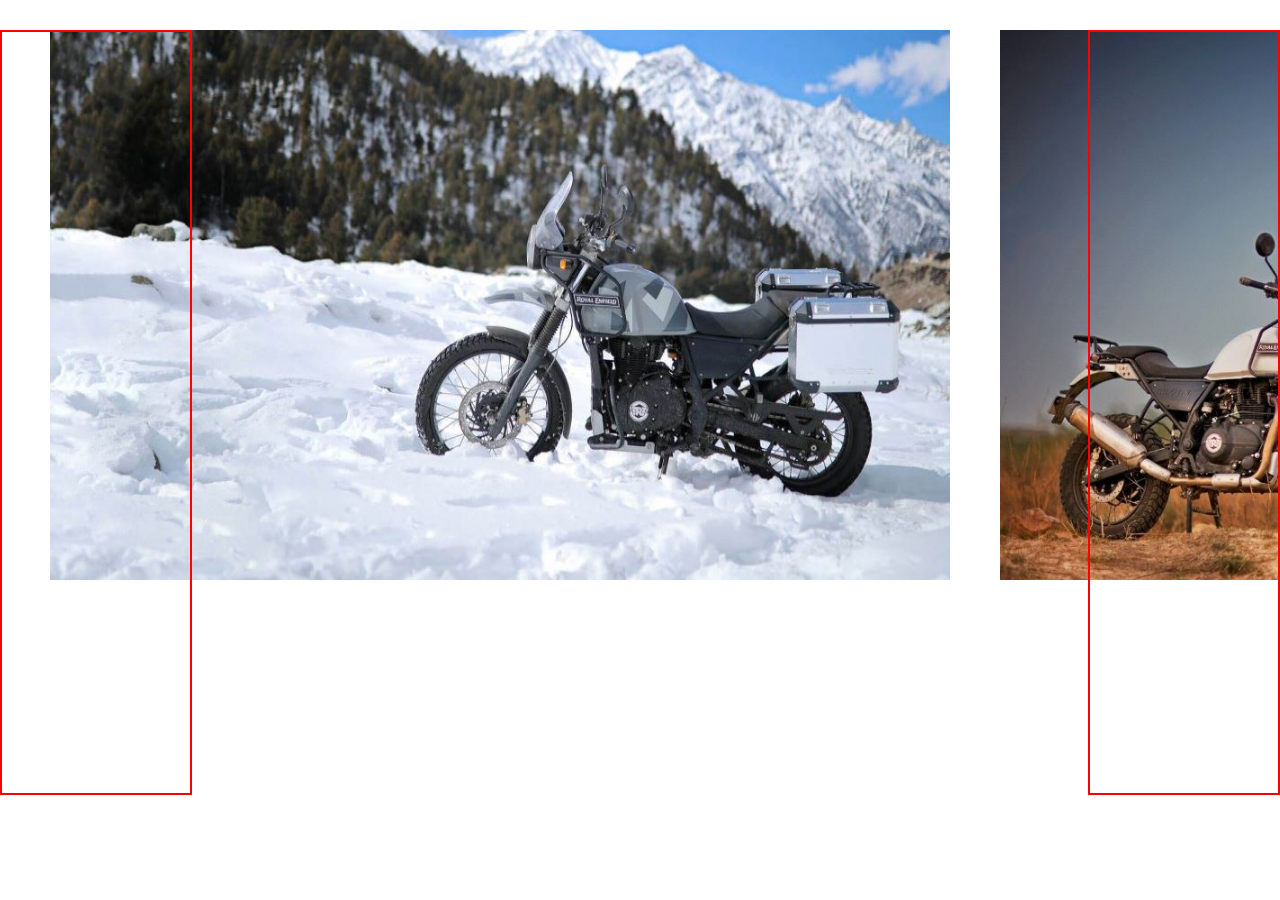
==== slide.html @ 4e2381aa "slider my initial  design" ====
<!DOCTYPE html>
<html>
    <head>
        <title>
            slider
        </title>
        
    <meta name="viewport" content="width=device-width, initial-scale=1.0">
    
        <link rel="stylesheet" href="slide.css">
    </head>
    <body>
        <div class="slidebox">
        
       
        <div class="slider" id="slider">
          
                <img class="img" id="img1" src="./images/slide1.jpg">
                <img class="img" id="img2" src="./images/slide2.jpg">
                <img class="img" id="img3" src="./images/slide3.jpg">
                <img class="img" id="img4" src="./images/slide4.jpeg">
                <img class="img" id="img5" src="./images/slide5.jpg">
          
        </div>
        <button onclick=leftslide() class="slidebtn" id="left"></button>
        <button onclick=rytslide() class="slidebtn" id="right"></button>
        
        </div>
    </body>
    <script>
         let rcount=0,lcount=0;
        function leftslide(){
                lcount++;
                var slide=document.getElementById("slider");
                var shift = -1*lcount*65;
                if(lcount<5){
                slide.style.left = shift+"%";
                }
        }

        function rytslide(){
                rcount++;
                var slide=document.getElementById("slider");
                var shift = -1*rcount*65;
                if(rcount<5){
                slide.style.right = shift+"%";
                }
        }
    </script>
</html>
---- slide.css ----
*{
    margin:0;
    padding:0;
}

.slidebox{
    overflow:hidden;
    margin-top:30px;
    height:80%;
    width:100%;
     align-items: center;
     
}
.slidebtn{
    height:85%;
    width:15%;
    border:2px solid red;
    position:absolute;
    background:transparent;
    
}
#left{
    left:0px;
}
#right{
    right:0px;
}
.slider{
    
    display:flex;
    position:absolute;
   
}
.img{
    margin-left:50px;
    height:550px;
    width:900px;
}
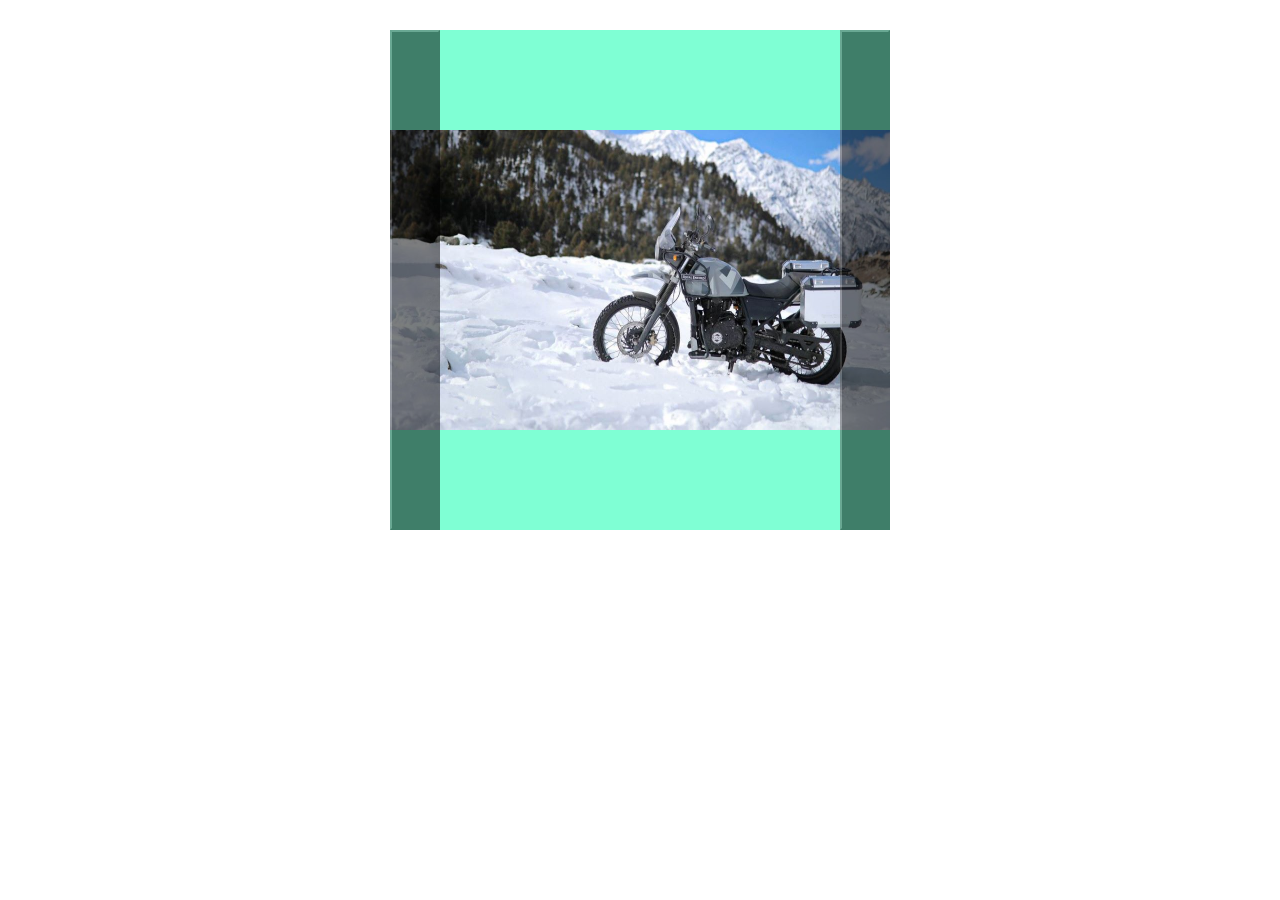
==== commit ebce6e62: "sliders fix" ====
--- a/slide.html
+++ b/slide.html
@@ -1,50 +1,53 @@
 <!DOCTYPE html>
 <html>
-    <head>
-        <title>
-            slider
-        </title>
-        
-    <meta name="viewport" content="width=device-width, initial-scale=1.0">
-    
-        <link rel="stylesheet" href="slide.css">
-    </head>
-    <body>
-        <div class="slidebox">
-        
-       
-        <div class="slider" id="slider">
-          
-                <img class="img" id="img1" src="./images/slide1.jpg">
-                <img class="img" id="img2" src="./images/slide2.jpg">
-                <img class="img" id="img3" src="./images/slide3.jpg">
-                <img class="img" id="img4" src="./images/slide4.jpeg">
-                <img class="img" id="img5" src="./images/slide5.jpg">
-          
-        </div>
-        <button onclick=leftslide() class="slidebtn" id="left"></button>
-        <button onclick=rytslide() class="slidebtn" id="right"></button>
-        
-        </div>
-    </body>
-    <script>
-         let rcount=0,lcount=0;
-        function leftslide(){
-                lcount++;
-                var slide=document.getElementById("slider");
-                var shift = -1*lcount*65;
-                if(lcount<5){
-                slide.style.left = shift+"%";
-                }
-        }
+  <head>
+    <title>slider</title>
 
-        function rytslide(){
-                rcount++;
-                var slide=document.getElementById("slider");
-                var shift = -1*rcount*65;
-                if(rcount<5){
-                slide.style.right = shift+"%";
-                }
-        }
-    </script>
-</html>+    <meta name="viewport" content="width=device-width, initial-scale=1.0" />
+
+    <link rel="stylesheet" href="slide.css" />
+  </head>
+  <body>
+    <div class="slidebox">
+      <div class="slider" id="slider">
+        <img class="img" id="img1" src="./images/slide1.jpg" />
+        <img class="img" id="img2" src="./images/slide2.jpg" />
+        <img class="img" id="img3" src="./images/slide3.jpg" />
+        <img class="img" id="img4" src="./images/slide4.jpeg" />
+        <img class="img" id="img5" src="./images/slide5.jpg" />
+      </div>
+      <button onclick="leftButton()" class="slidebtn" id="left"></button>
+      <button onclick="rightButton()" class="slidebtn" id="right"></button>
+    </div>
+  </body>
+  <script>
+    const slide = document.getElementById("slider");
+    let activeIndex = 0;
+    let totalItemsInSlider = 5;
+    let itemWidth = 100;
+
+    function updateIndex(newIndex) {
+      /**
+       * Todo-1: if newIndex > totalItems reset activeIndex to 0
+       * Todo-2: if newIndex < 0 reset activeIndex to totalItems length
+       * Todo-3: update the translateX by activeIndex * itemWidth
+       */
+      if (newIndex > totalItemsInSlider - 1) {
+        activeIndex = 0;
+      } else if (newIndex < 0) {
+        activeIndex = totalItemsInSlider - 1;
+      } else {
+        activeIndex = newIndex;
+      }
+      slide.style.transform = `translateX(-${activeIndex * itemWidth}%)`;
+    }
+
+    function leftButton() {
+      updateIndex(activeIndex - 1);
+    }
+
+    function rightButton() {
+      updateIndex(activeIndex + 1);
+    }
+  </script>
+</html>
--- a/slide.css
+++ b/slide.css
@@ -1,38 +1,49 @@
-*{
-    margin:0;
-    padding:0;
+* {
+    margin: 0;
+    padding: 0;
 }
 
-.slidebox{
-    overflow:hidden;
-    margin-top:30px;
-    height:80%;
-    width:100%;
-     align-items: center;
-     
+body {
+    display: grid;
+    place-items: center;
 }
-.slidebtn{
-    height:85%;
-    width:15%;
-    border:2px solid red;
-    position:absolute;
-    background:transparent;
-    
+
+.slidebox {
+    overflow: hidden;
+    margin-top: 30px;
+    display: grid;
+    place-items: center;
+    height: 500px;
+    position: relative;
+    width: 500px;
+    background-color: aquamarine;
+    align-items: center;
+
 }
-#left{
-    left:0px;
+
+.slidebtn {
+    height: 100%;
+    width: 50px;
+    background: #000;
+    opacity: 0.5;
+    position: absolute;
 }
-#right{
-    right:0px;
+
+#left {
+    left: 0px;
 }
-.slider{
-    
-    display:flex;
-    position:absolute;
-   
+
+#right {
+    right: 0px;
 }
-.img{
-    margin-left:50px;
-    height:550px;
-    width:900px;
+
+.slider {
+    display: flex;
+    transition: transform 0.3s;
+    position: relative;
 }
+
+.img {
+    height: 100%;
+    width: 100%;
+}